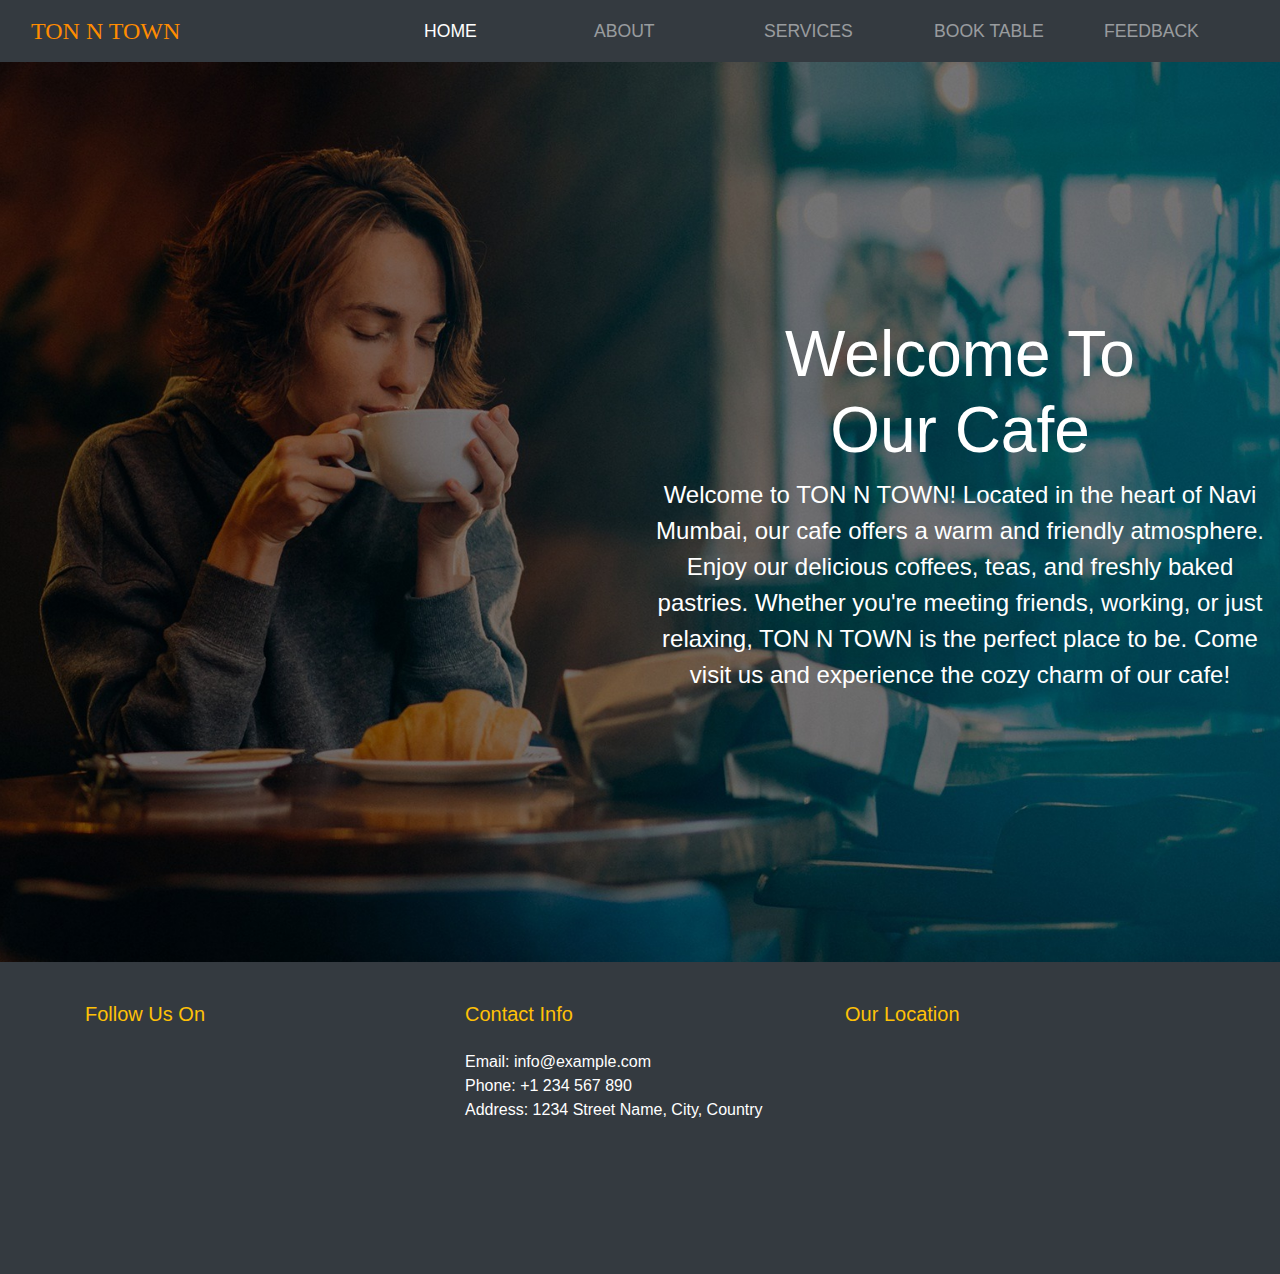
==== index.html @ a6e41f24 "ok" ====
<!DOCTYPE html>
<html lang="en">

<head>
    <link rel="icon" type="image/x-icon" href="./Images/favicon.png">
    <meta charset="UTF-8">
    <meta name="viewport" content="width=device-width, initial-scale=1.0">
    <title>Coffee and Tea</title>
    <link rel="stylesheet" href="https://stackpath.bootstrapcdn.com/bootstrap/4.5.2/css/bootstrap.min.css">
    <link rel="stylesheet" href="style.css">
    <script src="https://code.jquery.com/jquery-3.5.1.slim.min.js"></script>
    <script src="https://cdn.jsdelivr.net/npm/@popperjs/core@2.9.2/dist/umd/popper.min.js"></script>
    <script src="https://stackpath.bootstrapcdn.com/bootstrap/4.5.2/js/bootstrap.min.js"></script>
    <link rel="stylesheet" href="https://cdnjs.cloudflare.com/ajax/libs/font-awesome/6.5.2/css/all.min.css"
        integrity="sha512-SnH5WK+bZxgPHs44uWIX+LLJAJ9/2PkPKZ5QiAj6Ta86w+fsb2TkcmfRyVX3pBnMFcV7oQPJkl9QevSCWr3W6A=="
        crossorigin="anonymous" referrerpolicy="no-referrer" />

    <style>

        .homeContainer {
            background: url('./Images/women_co.jpg') no-repeat center center/cover;
            height: 100vh;
            display: flex;
            align-items: center;
            color: white;
            text-align: center;
            animation: fadeIn 2s;
        }

        .homeContainer h1 {
            font-size: 4rem;
            animation: slideIn 2s;
        }

        .homeContainer p {
            font-size: 1.5rem;
            animation: fadeIn 2s 1s;
        }

        @keyframes fadeIn {
            from {
                opacity: 0;
            }

            to {
                opacity: 1;
            }
        }

        @keyframes slideIn {
            from {
                transform: translateY(-100%);
            }

            to {
                transform: translateY(0);
            }
        }

    </style>
</head>

<body>
    <!-- navbar section -->
    <nav class="navbar navbar-expand-lg navbar-dark bg-dark sticky-top">
        <div class="container-fluid">
            <a class="navbar-brand" href="index.html">TON N TOWN <i class="fa-solid fa-mug-hot"></i></a>
            <button class="navbar-toggler" type="button" data-toggle="collapse" data-target="#navbarNav"
                aria-controls="navbarNav" aria-expanded="false" aria-label="Toggle navigation">
                <span class="navbar-toggler-icon"></span>
            </button>
            <div class="collapse navbar-collapse" id="navbarNav">
                <ul class="navbar-nav ml-auto">
                    <li class="nav-item"><a class="nav-link active" href="index.html">HOME</a></li>
                    <li class="nav-item"><a class="nav-link" href="about.html">ABOUT</a></li>
                    <li class="nav-item"><a class="nav-link" href="services.html">SERVICES</a></li>
                    <li class="nav-item"><a class="nav-link" href="book.html">BOOK TABLE</a></li>
                    <li class="nav-item"><a class="nav-link" href="feedback.html">FEEDBACK</a></li>
                </ul>
            </div>
        </div>
    </nav>

    <!-- section section -->
    <section class="homeContainer">
        <div class="container-fluid">
            <div class="row align-items-center">
                <div class="col-md-6 offset-md-6 text-white">
                    <h1>Welcome To <br> Our Cafe</h1>
                    <p>Welcome to TON N TOWN! Located in the heart of Navi Mumbai, our cafe offers a warm and friendly
                        atmosphere. Enjoy our delicious coffees, teas, and freshly baked pastries. Whether you're
                        meeting friends, working, or just relaxing, TON N TOWN is the perfect place to be. Come visit
                        us and experience the cozy charm of our cafe!
                    </p>
                </div>
            </div>
        </div>
    </section>

    <!-- Footer -->
    <footer class="bg-dark text-white py-4">
        <div class="container">
            <div class="row">
                <!-- First Column -->
                <div class="col-md-4">
                    <h5 class="pt-3 pb-3 text-warning">Follow Us On</h5>
                    <div class="social-icons">
                        <i class="fab fa-facebook"></i>
                        <i class="fab fa-twitter"></i>
                        <i class="fab fa-instagram"></i>
                        <i class="fab fa-linkedin"></i>
                    </div>
                </div>
                <!-- Second Column -->
                <div class="col-md-4">
                    <h5 class="pt-3 pb-3 text-warning">Contact Info</h5>
                    <ul class="list-unstyled">
                        <li>Email: info@example.com</li>
                        <li>Phone: +1 234 567 890</li>
                        <li>Address: 1234 Street Name, City, Country</li>
                    </ul>
                </div>
                <!-- Third Column with Map -->
                <div class="col-md-4">
                    <h5 class="pt-3 pb-3 text-warning">Our Location</h5>
                    <div class="mapouter">
                        <div class="gmap_canvas">
                            <iframe
                                src="https://www.google.com/maps/embed?pb=!1m18!1m12!1m3!1d241413.2733502984!2d72.72130319086293!3d19.016090549346654!2m3!1f0!2f0!3f0!3m2!1i1024!2i768!4f13.1!3m3!1m2!1s0x3be7b9f0b81f13ad%3A0x3c12f7681185f869!2sNavi%20Mumbai%2C%20Maharashtra%2C%20India!5e0!3m2!1sen!2sus!4v1719913897171!5m2!1sen!2sus"
                                width="600" height="450" style="border:0;" allowfullscreen="" loading="lazy"
                                referrerpolicy="no-referrer-when-downgrade"></iframe>
                        </div>
                    </div>
                </div>
            </div>
        </div>
    </footer>

</body>

</html>
---- style.css ----
* {
    margin: 0;
    padding: 0;
    box-sizing: border-box;
}

body {
    font-family: 'Roboto', sans-serif;
}


.navbar-brand {
    font-family: 'Lobster', cursive;
    font-size: 1.5rem;
    color: #ff8c00 !important;
    transition: transform 0.3s ease;
}

.navbar-brand:hover {
    transform: scale(1.1);
}

.nav-link {
    width: 150px;
}

.navbar-nav .nav-item .nav-link {
    font-size: 1.1rem;
    padding: 10px 15px;
    transition: color 0.3s, background-color 0.3s, transform 0.3s;
}

.navbar-nav .nav-item .nav-link:hover {
    color: #ff8c00;
    background-color: #343a40;
    border-radius: 5px;
    transform: scale(1.1);
}

.navbar-toggler-icon {
    border: 2px solid #fff;
}

.navbar-collapse {
    justify-content: flex-end;
}

.navbar-collapse .navbar-nav {
    align-items: center;
}

.navbar-collapse .navbar-nav .nav-item {
    margin: 0 10px;
}

.navbar-toggler:focus, .navbar-toggler:active {
    outline: none;
    box-shadow: none;
}

footer {
    background: #343a40;
    color: white;
    padding: 2rem 0;
}

.social-icons i {
    font-size: 1.5rem;
    margin-right: 1rem;
    color: white;
    transition: color 0.3s;
}

.social-icons i:hover {
    color: #ff8c00;
}

.mapouter {
    position: relative;
    text-align: right;
    height: 200px;
    width: 100%;
}

.gmap_canvas {
    overflow: hidden;
    background: none !important;
    height: 200px;
    width: 100%;
}
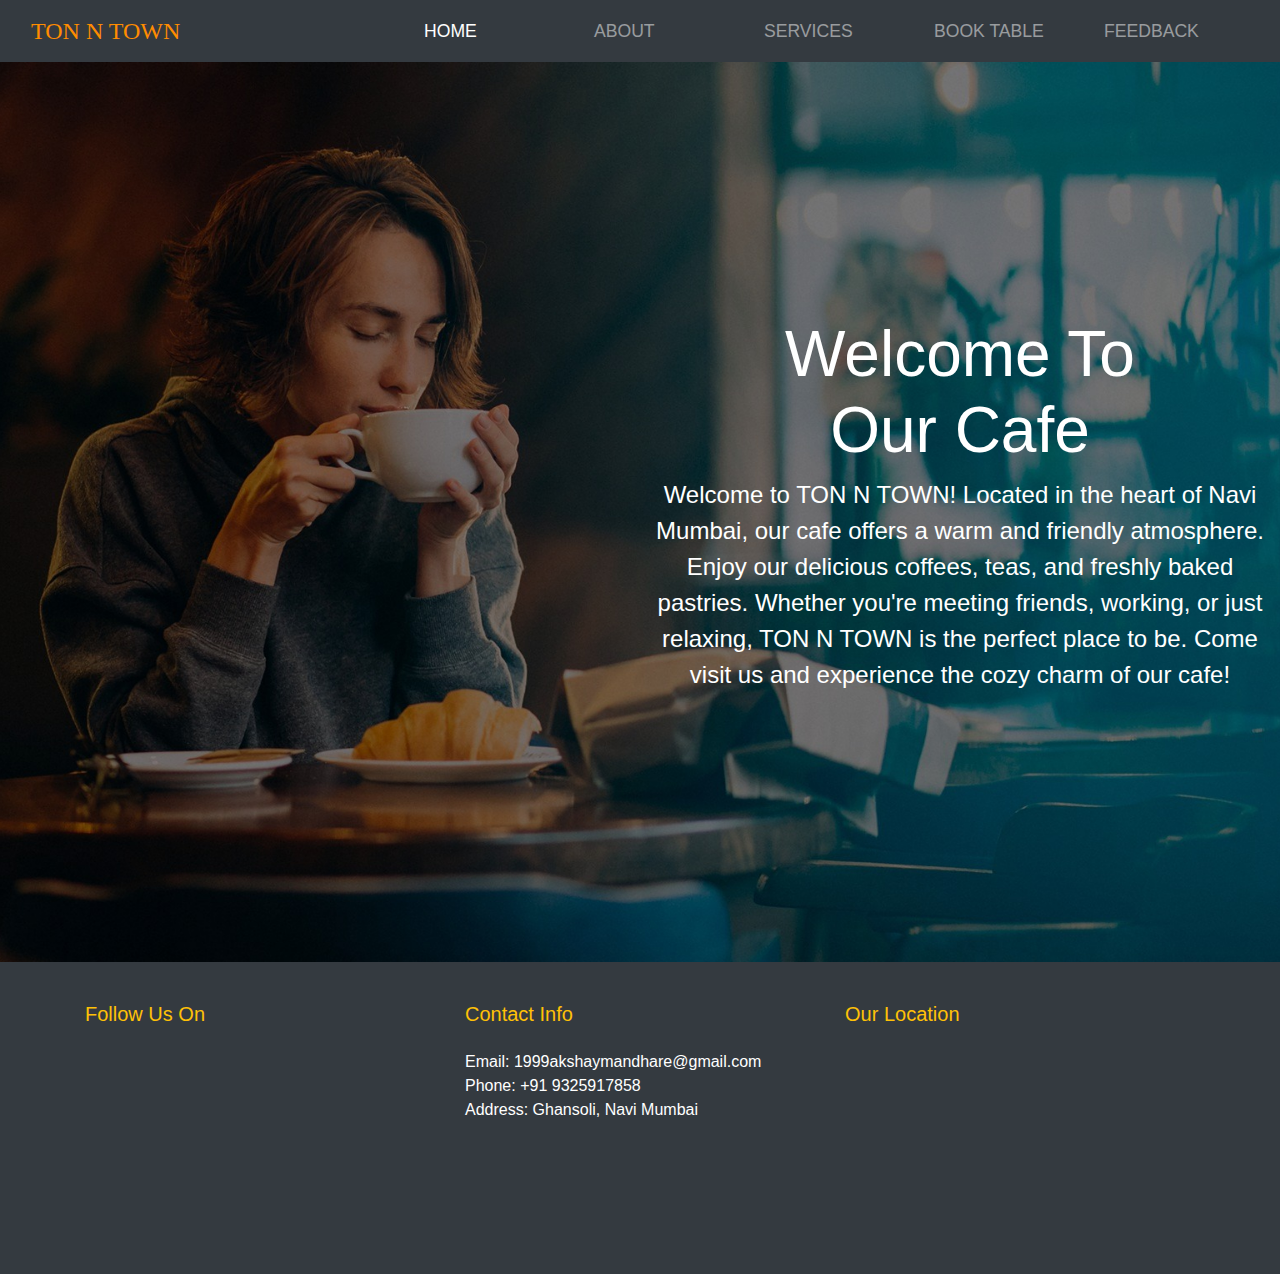
==== commit 1dfe036d: "done" ====
--- a/index.html
+++ b/index.html
@@ -115,9 +115,9 @@
                 <div class="col-md-4">
                     <h5 class="pt-3 pb-3 text-warning">Contact Info</h5>
                     <ul class="list-unstyled">
-                        <li>Email: info@example.com</li>
-                        <li>Phone: +1 234 567 890</li>
-                        <li>Address: 1234 Street Name, City, Country</li>
+                        <li>Email: 1999akshaymandhare@gmail.com</li>
+                        <li>Phone: +91 9325917858</li>
+                        <li>Address: Ghansoli, Navi Mumbai</li>
                     </ul>
                 </div>
                 <!-- Third Column with Map -->
